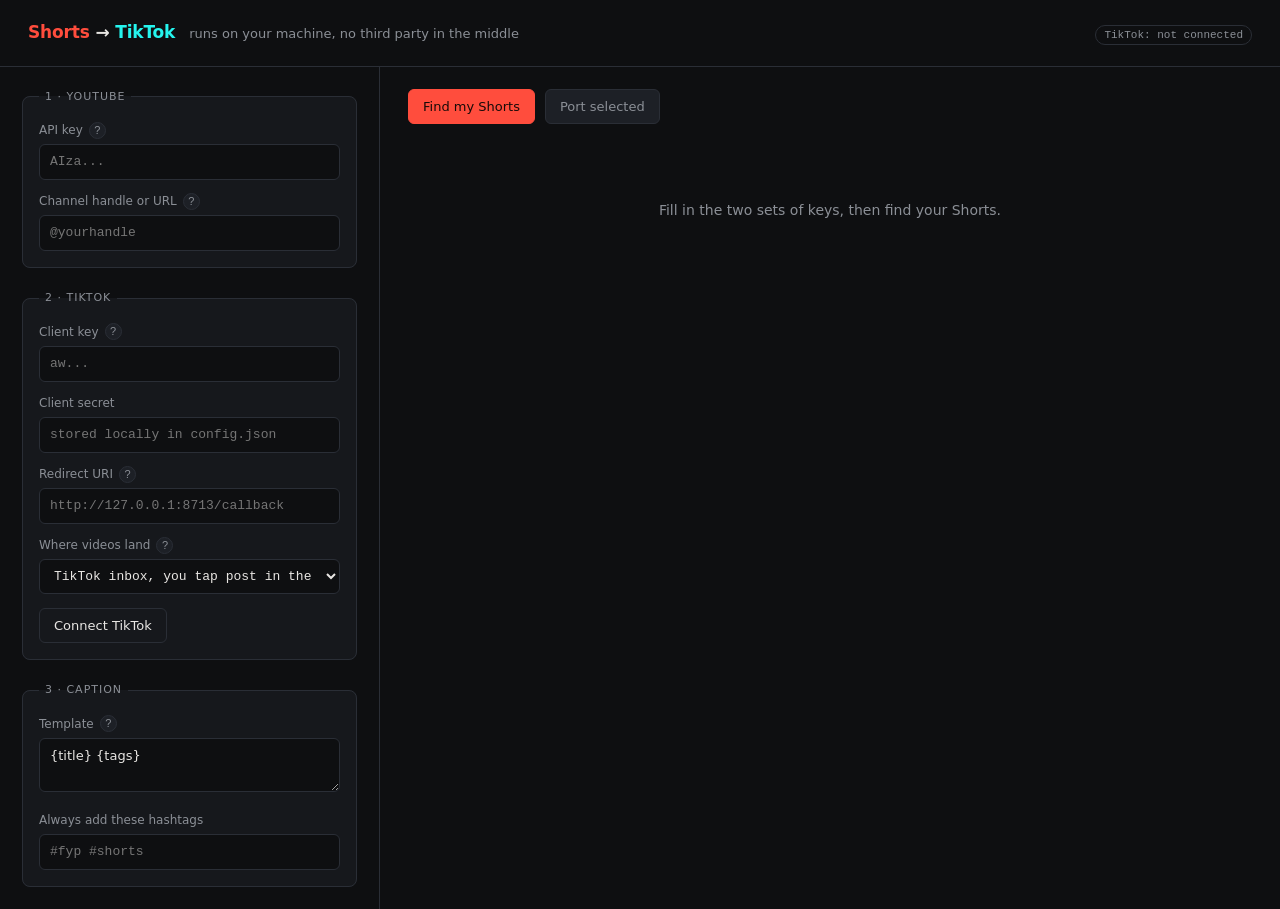
==== app/index.html @ 09326e03 "Local tool for porting YouTube Shorts to TikTok Runs a small server on 127.0.0.1 that lists a channe" ====
<!doctype html>
<html lang="en">
<head>
<meta charset="utf-8">
<meta name="viewport" content="width=device-width, initial-scale=1">
<title>Shorts to TikTok</title>
<link rel="stylesheet" href="/app/style.css">
</head>
<body>

<header>
  <h1><em>Shorts</em> &rarr; <i>TikTok</i></h1>
  <span class="sub">runs on your machine, no third party in the middle</span>
  <span class="grow"></span>
  <span id="tt-pill" class="status-pill">TikTok: not connected</span>
</header>

<div class="wrap">
<aside class="rail">

  <fieldset>
    <legend>1 &middot; YouTube</legend>

    <label>API key
      <button class="help" data-help="h-yt">?</button>
    </label>
    <input type="password" id="youtube_api_key" placeholder="AIza...">
    <div class="helpbox" id="h-yt">
      <ol>
        <li>Open the <a href="https://console.cloud.google.com/projectcreate" target="_blank">Google Cloud console</a> and make a project.</li>
        <li>Turn on <a href="https://console.cloud.google.com/apis/library/youtube.googleapis.com" target="_blank">YouTube Data API v3</a> for it.</li>
        <li>On <a href="https://console.cloud.google.com/apis/credentials" target="_blank">Credentials</a>, choose Create credentials, then API key.</li>
        <li>Paste it here. It reads public data only, so it never touches your Google password.</li>
      </ol>
    </div>

    <label>Channel handle or URL
      <button class="help" data-help="h-ch">?</button>
    </label>
    <input type="text" id="youtube_channel" placeholder="@yourhandle">
    <div class="helpbox" id="h-ch">
      A handle like <code>@yourhandle</code>, a channel id starting <code>UC</code>, or any URL of your channel.
    </div>
  </fieldset>

  <fieldset>
    <legend>2 &middot; TikTok</legend>

    <label>Client key
      <button class="help" data-help="h-tt">?</button>
    </label>
    <input type="password" id="tiktok_client_key" placeholder="aw...">
    <label>Client secret</label>
    <input type="password" id="tiktok_client_secret" placeholder="stored locally in config.json">
    <div class="helpbox" id="h-tt">
      <ol>
        <li>Sign in at <a href="https://developers.tiktok.com/apps/" target="_blank">developers.tiktok.com/apps</a> and create an app.</li>
        <li>Add the <b>Login Kit</b> and <b>Content Posting API</b> products to it.</li>
        <li>On the app page, create a <b>Sandbox</b> and add your own TikTok account to it as a target user. A sandbox works without waiting for TikTok to review the app.</li>
        <li>Give the sandbox the scopes <code>user.info.basic</code> and <code>video.upload</code>.</li>
        <li>Under <b>Platforms</b>, tick <b>Desktop</b>, then register a redirect URI on the <b>Desktop</b> tab. Try <code id="redir">http://127.0.0.1:8713/callback</code> first.</li>
        <li>If the console answers <i>localhost is not supported</i>, it wants a real address. Put any https page you control in the Redirect URI box below and register that same string instead. TikTok will send you there with the code in the address bar, and you paste it back here.</li>
        <li>Copy the client key and client secret from the app page into the boxes above.</li>
      </ol>
      <p><b>The registration form also wants an icon, a description, and two policy URLs.</b> All of that is written out ready to paste in <code>tiktok-app-details.md</code>, with the icon at <code>assets/icon.png</code> and the policy text in <code>docs/</code>.</p>
      <p><b>Ignore Verify domains.</b> That is only for having TikTok pull a video off a public URL. This app sends the file bytes straight up, so you never host anything.</p>
      <p>Full review is only needed for direct posting to a public profile. It wants a privacy policy URL, a verified domain, and a demo video, and takes a week or two.</p>
      <p><a href="https://developers.tiktok.com/doc/content-posting-api-get-started/" target="_blank">Content Posting API guide</a></p>
    </div>

    <label>Redirect URI
      <button class="help" data-help="h-redir">?</button>
    </label>
    <input type="text" id="redirect_uri" placeholder="http://127.0.0.1:8713/callback">
    <div class="helpbox" id="h-redir">
      This must match the string registered on your TikTok app character for character. A loopback address runs the desktop sign-in flow and catches the code automatically. Any other https address runs the web flow, and you finish by pasting the address bar into the box under Connect TikTok.
    </div>

    <label>Where videos land
      <button class="help" data-help="h-mode">?</button>
    </label>
    <select id="mode">
      <option value="inbox">TikTok inbox, you tap post in the app</option>
      <option value="direct">Post directly to my profile</option>
    </select>
    <div class="helpbox" id="h-mode">
      Inbox mode needs only <code>video.upload</code> and runs inside a sandbox, so no review. The video lands in your TikTok notifications and you pick the caption and the audience when you tap post. Direct mode needs <code>video.publish</code> and a reviewed app, and an unreviewed one forces every post to private.
    </div>

    <div id="direct-opts" hidden>
      <label>Privacy</label>
      <select id="privacy_level">
        <option value="SELF_ONLY">Only me</option>
        <option value="FOLLOWER_OF_CREATOR">Followers</option>
        <option value="MUTUAL_FOLLOW_FRIENDS">Friends</option>
        <option value="PUBLIC_TO_EVERYONE">Everyone</option>
      </select>
      <div class="checkline"><input type="checkbox" id="disable_comment"> turn off comments</div>
      <div class="checkline"><input type="checkbox" id="disable_duet"> turn off duet</div>
      <div class="checkline"><input type="checkbox" id="disable_stitch"> turn off stitch</div>
    </div>

    <div class="row" style="margin-top:14px">
      <button class="ghost" id="connect">Connect TikTok</button>
      <button class="ghost" id="disconnect" hidden>Disconnect</button>
    </div>
    <div class="helpbox" id="h-paste">
      Browser did not come back on its own? Copy the whole address bar from the page TikTok sent you to and paste it here.
      <input type="text" id="pasted" placeholder="http://127.0.0.1:8713/callback?code=..." style="margin-top:8px">
      <button class="ghost" id="paste-go" style="margin-top:8px">Finish sign-in</button>
    </div>
  </fieldset>

  <fieldset>
    <legend>3 &middot; Caption</legend>
    <label>Template
      <button class="help" data-help="h-cap">?</button>
    </label>
    <textarea id="caption_template">{title} {tags}</textarea>
    <div class="helpbox" id="h-cap">
      Use <code>{title}</code>, <code>{tags}</code> for hashtags found in the YouTube description, and <code>{description}</code>. TikTok cuts captions at 2200 characters.
    </div>
    <label>Always add these hashtags</label>
    <input type="text" id="extra_hashtags" placeholder="#fyp #shorts">
  </fieldset>

</aside>

<main class="main">
  <div class="toolbar">
    <button class="primary" id="scan">Find my Shorts</button>
    <button class="primary" id="port" disabled>Port selected</button>
    <span class="count" id="count"></span>
    <span class="grow"></span>
    <span class="count" id="detect"></span>
  </div>
  <div id="notice"></div>
  <div id="list"><div class="empty">Fill in the two sets of keys, then find your Shorts.</div></div>
</main>
</div>

<script src="/app/app.js"></script>
</body>
</html>
---- app/style.css ----
:root {
  --bg: #0e0f11;
  --panel: #16181c;
  --panel-2: #1d2026;
  --line: #2a2e36;
  --text: #e8e6e3;
  --muted: #8b8f96;
  --yt: #ff4d3d;
  --tt: #25f4ee;
  --ok: #4ade80;
  --warn: #fbbf24;
  --mono: ui-monospace, "Cascadia Mono", Consolas, monospace;
}

* { box-sizing: border-box; }

body {
  margin: 0;
  background: var(--bg);
  color: var(--text);
  font: 15px/1.5 system-ui, -apple-system, "Segoe UI", sans-serif;
}

header {
  display: flex;
  align-items: baseline;
  gap: 14px;
  padding: 20px 28px;
  border-bottom: 1px solid var(--line);
}

header h1 { font-size: 17px; font-weight: 650; margin: 0; letter-spacing: -0.01em; }
header h1 em { font-style: normal; color: var(--yt); }
header h1 i { font-style: normal; color: var(--tt); }
header .sub { color: var(--muted); font-size: 13px; }

.wrap {
  display: grid;
  grid-template-columns: 380px 1fr;
  gap: 0;
  min-height: calc(100vh - 62px);
}

.rail {
  border-right: 1px solid var(--line);
  padding: 22px;
  display: flex;
  flex-direction: column;
  gap: 22px;
}

.main { padding: 22px 28px; }

fieldset {
  border: 1px solid var(--line);
  border-radius: 8px;
  padding: 14px 16px 16px;
  margin: 0;
  background: var(--panel);
}

legend {
  font-size: 11px;
  letter-spacing: 0.09em;
  text-transform: uppercase;
  color: var(--muted);
  padding: 0 6px;
}

label {
  display: flex;
  align-items: center;
  gap: 6px;
  font-size: 12px;
  color: var(--muted);
  margin: 12px 0 5px;
}

label:first-of-type { margin-top: 2px; }

input[type="text"], input[type="password"], textarea, select {
  width: 100%;
  background: var(--bg);
  border: 1px solid var(--line);
  border-radius: 6px;
  color: var(--text);
  padding: 8px 10px;
  font: 13px/1.4 var(--mono);
}

textarea { font-family: inherit; resize: vertical; min-height: 52px; }
input:focus, textarea:focus, select:focus { outline: none; border-color: #4a5160; }

.help {
  border: 1px solid var(--line);
  background: var(--panel-2);
  color: var(--muted);
  width: 17px; height: 17px;
  border-radius: 50%;
  font-size: 11px;
  line-height: 1;
  cursor: pointer;
  padding: 0;
}

.help:hover { color: var(--text); border-color: #4a5160; }

.helpbox {
  display: none;
  margin: 6px 0 0;
  padding: 10px 12px;
  border-left: 2px solid var(--yt);
  background: var(--panel-2);
  border-radius: 0 6px 6px 0;
  font-size: 12.5px;
  color: var(--muted);
}

.helpbox.open { display: block; }
.helpbox ol { margin: 0; padding-left: 18px; }
.helpbox li { margin-bottom: 5px; }
.helpbox a { color: var(--tt); }
.helpbox code {
  font: 11.5px var(--mono);
  background: var(--bg);
  padding: 1px 5px;
  border-radius: 4px;
  user-select: all;
}

button.primary, button.ghost {
  border-radius: 6px;
  font: 500 13px system-ui, sans-serif;
  padding: 9px 14px;
  cursor: pointer;
  border: 1px solid transparent;
}

button.primary { background: var(--yt); color: #170a08; border-color: var(--yt); }
button.primary:hover { filter: brightness(1.08); }
button.primary:disabled { background: var(--panel-2); color: var(--muted); border-color: var(--line); cursor: not-allowed; filter: none; }
button.ghost { background: transparent; color: var(--text); border-color: var(--line); }
button.ghost:hover { border-color: #4a5160; }

.row { display: flex; gap: 8px; align-items: center; flex-wrap: wrap; }
.grow { flex: 1; }

.status-pill {
  font: 11px var(--mono);
  padding: 3px 8px;
  border-radius: 20px;
  border: 1px solid var(--line);
  color: var(--muted);
}
.status-pill.on { color: var(--tt); border-color: rgba(37, 244, 238, 0.4); }

.toolbar {
  display: flex;
  align-items: center;
  gap: 10px;
  margin-bottom: 16px;
  flex-wrap: wrap;
}

.count { color: var(--muted); font-size: 13px; }

table { width: 100%; border-collapse: collapse; }
th {
  text-align: left;
  font: 11px/1 system-ui;
  letter-spacing: 0.08em;
  text-transform: uppercase;
  color: var(--muted);
  padding: 0 10px 10px;
  border-bottom: 1px solid var(--line);
}
td { padding: 10px; border-bottom: 1px solid var(--line); vertical-align: middle; }
tr.done { opacity: 0.5; }
td img { width: 46px; height: 62px; object-fit: cover; border-radius: 4px; display: block; background: var(--panel-2); }
.title { font-size: 13.5px; }
.meta { color: var(--muted); font-size: 11.5px; font-family: var(--mono); margin-top: 3px; }
.state { font: 12px var(--mono); color: var(--muted); }
.state.ok { color: var(--ok); }
.state.err { color: var(--yt); }
.state.busy { color: var(--warn); }

.empty { color: var(--muted); padding: 60px 0; text-align: center; font-size: 14px; }
.banner {
  border: 1px solid var(--line);
  border-left: 2px solid var(--warn);
  background: var(--panel);
  padding: 10px 14px;
  border-radius: 0 6px 6px 0;
  font-size: 13px;
  color: var(--muted);
  margin-bottom: 16px;
}
.banner b { color: var(--text); font-weight: 600; }
.checkline { display: flex; align-items: center; gap: 7px; font-size: 12.5px; color: var(--muted); margin-top: 8px; }
.checkline input { accent-color: var(--yt); }
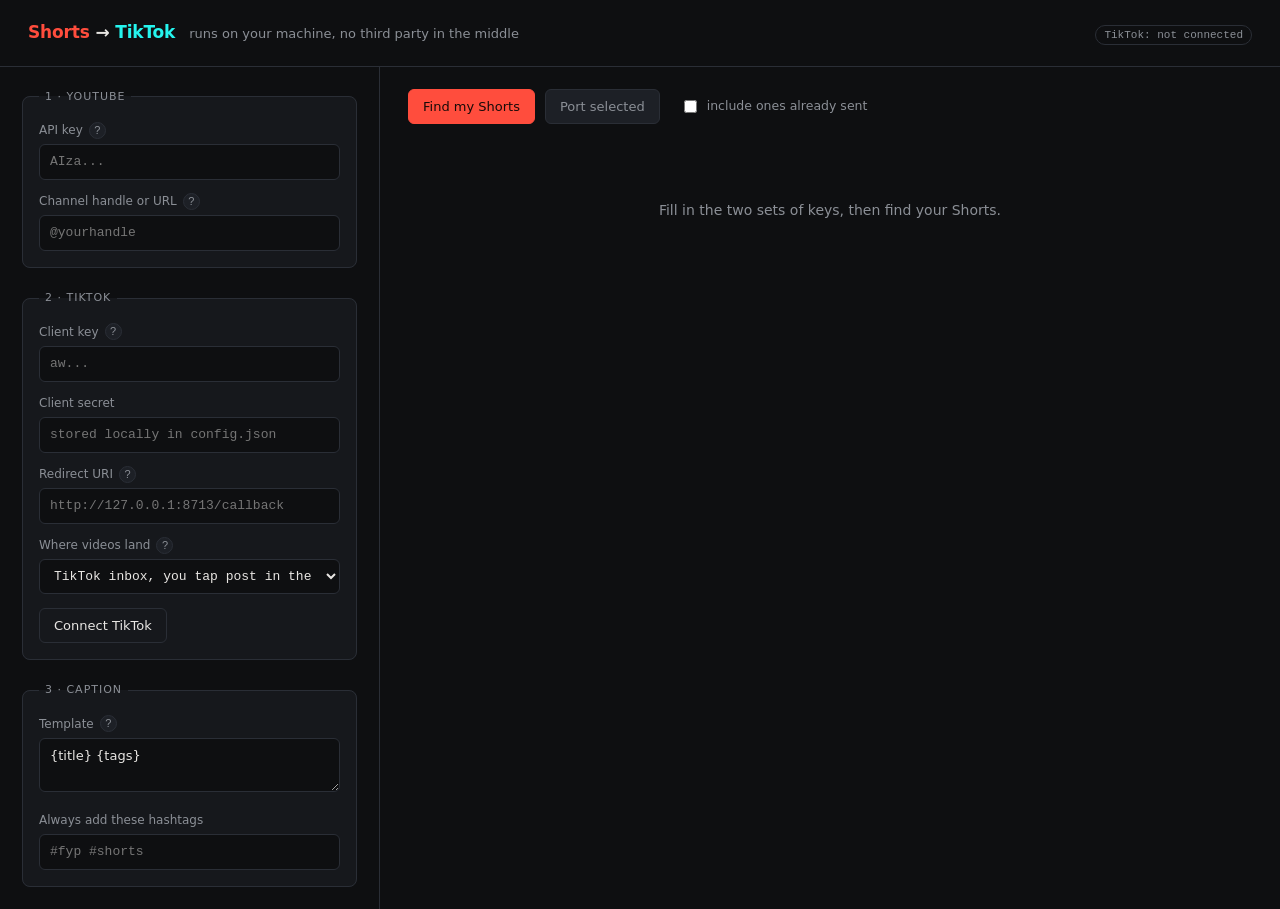
==== commit 93140349: "Make direct posting usable without the phone Inbox uploads can only be completed in the TikTok mobil" ====
--- a/app/index.html
+++ b/app/index.html
@@ -84,7 +84,9 @@
       <option value="direct">Post directly to my profile</option>
     </select>
     <div class="helpbox" id="h-mode">
-      Inbox mode needs only <code>video.upload</code> and runs inside a sandbox, so no review. The video lands in your TikTok notifications and you pick the caption and the audience when you tap post. Direct mode needs <code>video.publish</code> and a reviewed app, and an unreviewed one forces every post to private.
+      Inbox mode needs only <code>video.upload</code> and runs inside a sandbox, so no review.
+      <p><b>Find them on your phone, not on the web.</b> Open the TikTok mobile app, tap <b>Inbox</b> in the bottom row, open <b>System notifications</b>, and look for <i>Your content is ready</i>. That opens the normal editor where you write the caption, add sound, and post. They will not show up in TikTok Studio or on your profile until you do.</p>
+      <p><b>Direct mode never touches the phone.</b> It needs <code>video.publish</code>, so switch the dropdown first and then press Connect TikTok again to pick up the extra scope. Until TikTok reviews your app the post is forced to <i>Only me</i>, but it is a real post on your profile, and you can switch it to public afterwards from TikTok Studio in a browser.</p>
     </div>
 
     <div id="direct-opts" hidden>
@@ -130,7 +132,9 @@
   <div class="toolbar">
     <button class="primary" id="scan">Find my Shorts</button>
     <button class="primary" id="port" disabled>Port selected</button>
+    <button class="ghost" id="stop" hidden>Stop</button>
     <span class="count" id="count"></span>
+    <label class="checkline" style="margin:0"><input type="checkbox" id="include_ported"> include ones already sent</label>
     <span class="grow"></span>
     <span class="count" id="detect"></span>
   </div>
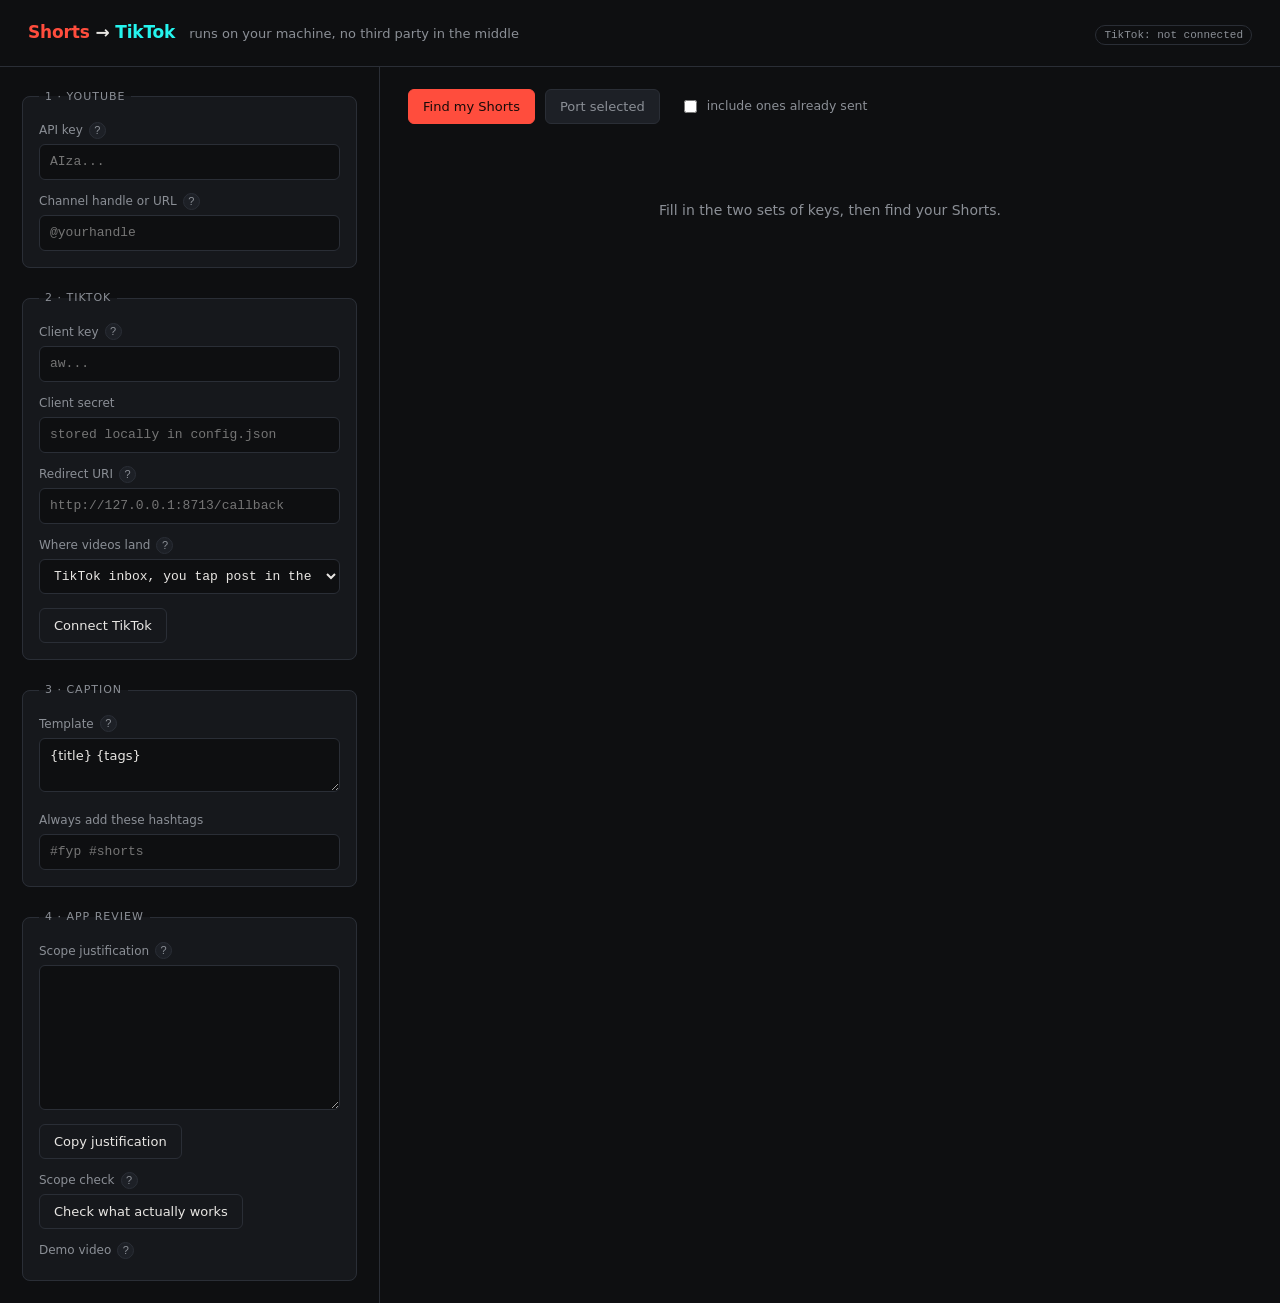
==== commit 8b282041: "Add the app review pack, and actually use user.info.basic The submission form wants a written justif" ====
--- a/app/index.html
+++ b/app/index.html
@@ -126,6 +126,51 @@
     <input type="text" id="extra_hashtags" placeholder="#fyp #shorts">
   </fieldset>
 
+  <fieldset>
+    <legend>4 &middot; App review</legend>
+
+    <label>Scope justification
+      <button class="help" data-help="h-just">?</button>
+    </label>
+    <textarea id="justification" readonly rows="7"></textarea>
+    <div class="row" style="margin-top:8px">
+      <button class="ghost" id="copy-just">Copy justification</button>
+      <span class="count" id="just-count"></span>
+    </div>
+
+    <label>Scope check
+      <button class="help" data-help="h-scopes">?</button>
+    </label>
+    <div class="row">
+      <button class="ghost" id="check-scopes">Check what actually works</button>
+    </div>
+    <div id="scope-report" class="meta" style="margin-top:8px"></div>
+    <div class="helpbox" id="h-scopes">
+      A scope on the submission form that does not work in practice will stall the review, and TikTok asks you to remove anything you are not going to demonstrate. Run this after connecting and before you submit. If a line fails, either add the missing product to your TikTok app or drop that scope from the form.
+    </div>
+    <div class="helpbox" id="h-just">
+      Goes in the box asking you to explain how each product and scope works in your app. It describes what this code actually does, so if you change the behaviour, change this too. The source is <code>review/justification.txt</code>.
+    </div>
+
+    <label>Demo video
+      <button class="help" data-help="h-demo">?</button>
+    </label>
+    <div class="helpbox" id="h-demo">
+      <p>Run <code>record-demo.bat</code> to capture the screen to <code>review/demo.mp4</code>, then press <code>q</code> in that window to stop. It is already sized to stay under the 50 MB limit.</p>
+      <p><b>Every scope on the form has to appear in the footage</b>, so record these in one take:</p>
+      <ol>
+        <li>Open your site at the same domain you gave as the Web/Desktop URL. The reviewer checks that they match.</li>
+        <li>Start this tool and show it opening in the browser.</li>
+        <li>Press <b>Find my Shorts</b> so the YouTube side is visible.</li>
+        <li>Press <b>Connect TikTok</b>. Let TikTok's own consent screen and its list of scopes stay on screen long enough to read. Approve it. This covers Login Kit.</li>
+        <li>Point at the account name that appears top right. This covers <code>user.info.basic</code>.</li>
+        <li>With mode on inbox, select one video and press <b>Port selected</b>. Show it finishing, then show it arriving in TikTok. This covers <code>video.upload</code>.</li>
+        <li>Switch mode to direct, reconnect, select one video, show the privacy dropdown, and press <b>Port selected</b>. Show the post on your profile. This covers <code>video.publish</code>.</li>
+      </ol>
+      <p>Drop any scope you are not going to demonstrate from the submission before sending it, or the review stalls.</p>
+    </div>
+  </fieldset>
+
 </aside>
 
 <main class="main">
